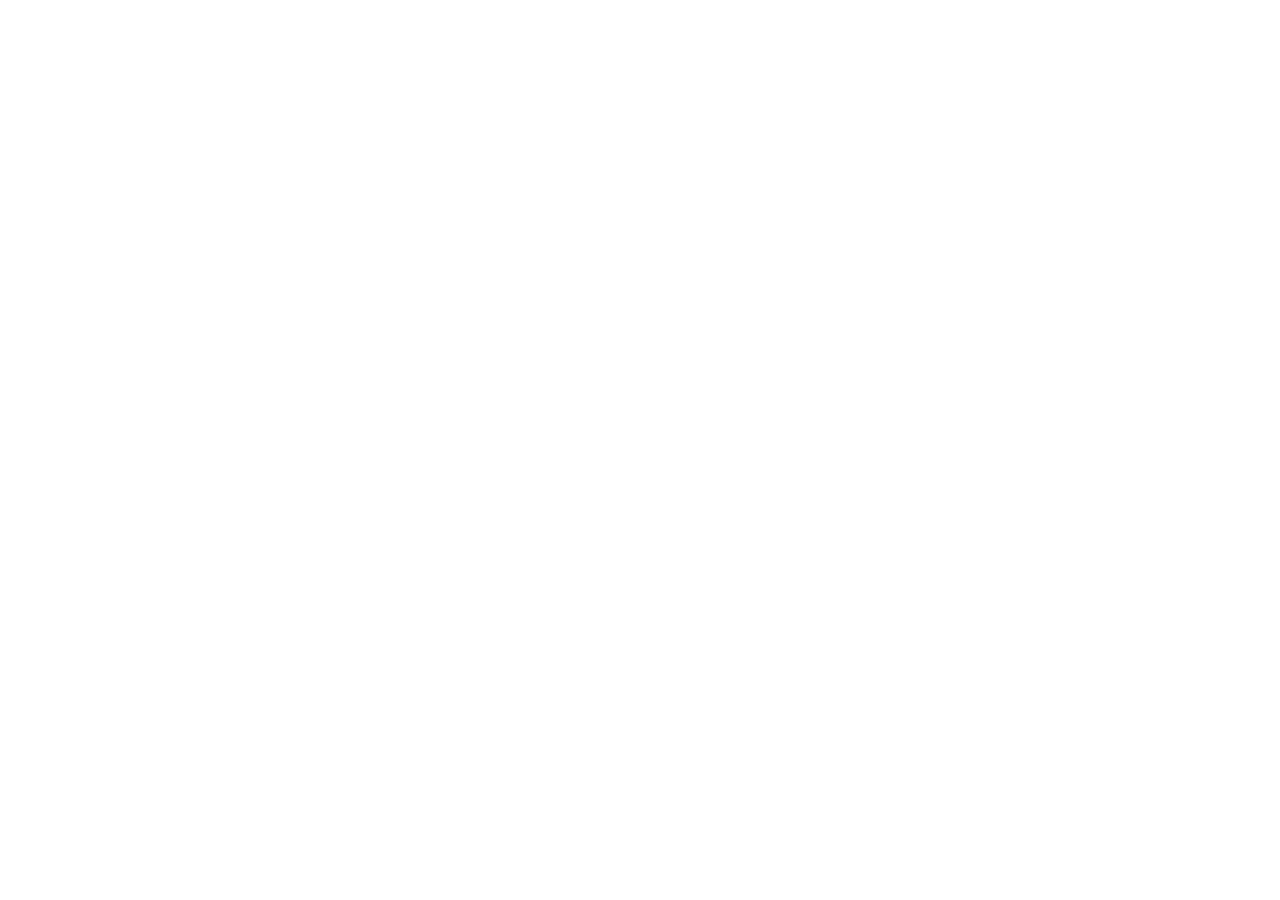
==== projeto social/index.html @ f6bc3d05 "criei a pagina principal" ====
<!DOCTYPE html>
<html lang="pt-br">
<head>
    <meta charset="UTF-8">
    <meta name="viewport" content="width=device-width, initial-scale=1.0">
    <title>Projeto redes sociais</title>

    <link rel="shortcut icon" href="favicon.ico" type="image/x-icon">
     <link rel="stylesheet" href="style.css">
</head>
<body>
    
</body>
</html>
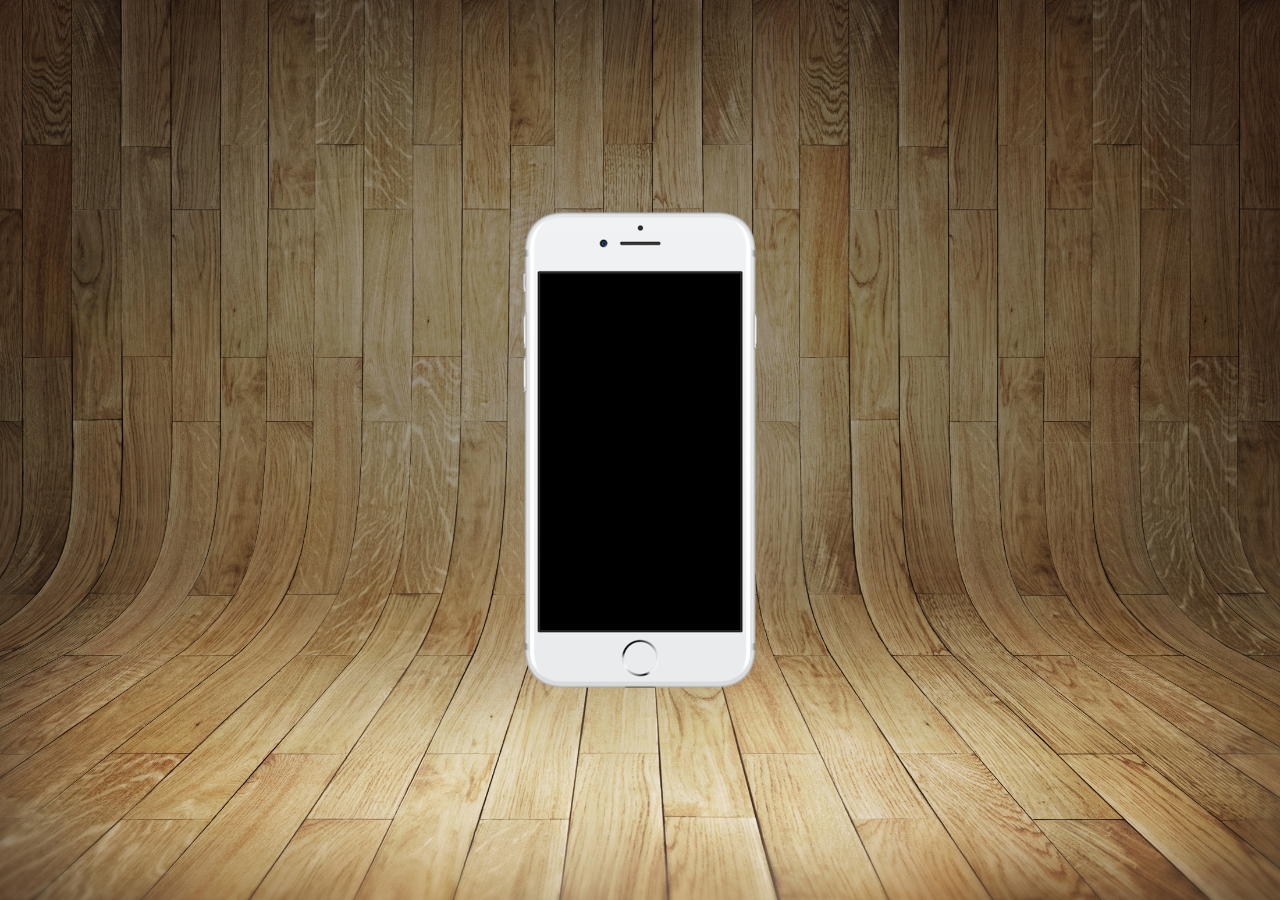
==== commit 1879edcf: "atualizei  html css" ====
--- a/projeto social/index.html
+++ b/projeto social/index.html
@@ -6,9 +6,16 @@
     <title>Projeto redes sociais</title>
 
     <link rel="shortcut icon" href="favicon.ico" type="image/x-icon">
-     <link rel="stylesheet" href="style.css">
+    <link rel="stylesheet" href="estilos/style.css">
 </head>
 <body>
-    
+    <main>
+       <section id="telefone">
+
+       </section>
+       <section id="redes-sociais">
+        
+       </section>
+    <main>
 </body>
 </html>
--- a/projeto social/estilos/style.css
+++ b/projeto social/estilos/style.css
@@ -0,0 +1,40 @@
+@charset "utf-8";
+
+*{
+    margin: 0px;
+    padding: 0px;
+    font-family: Arial, Helvetica, sans-serif;
+}
+
+html, body {
+    height: 100vh;
+    width: 100vw;
+    background-color: black;
+}
+
+body {
+    background: url(../imagens/fundo-madeira.jpg) no-repeat top center;
+    background-size: cover;
+    background-attachment: fixed;
+    
+}
+
+main {
+    height: 100%;
+    
+    
+}
+
+section#telefone {
+    position: absolute;
+    top: 50%;
+    left: 50%;
+    transform: translate(-50%, -50%);
+
+    height: 480px;
+    width: 238px;
+    background: url(../imagens/frame-iphone.png 
+     ) no-repeat;
+    
+    
+}
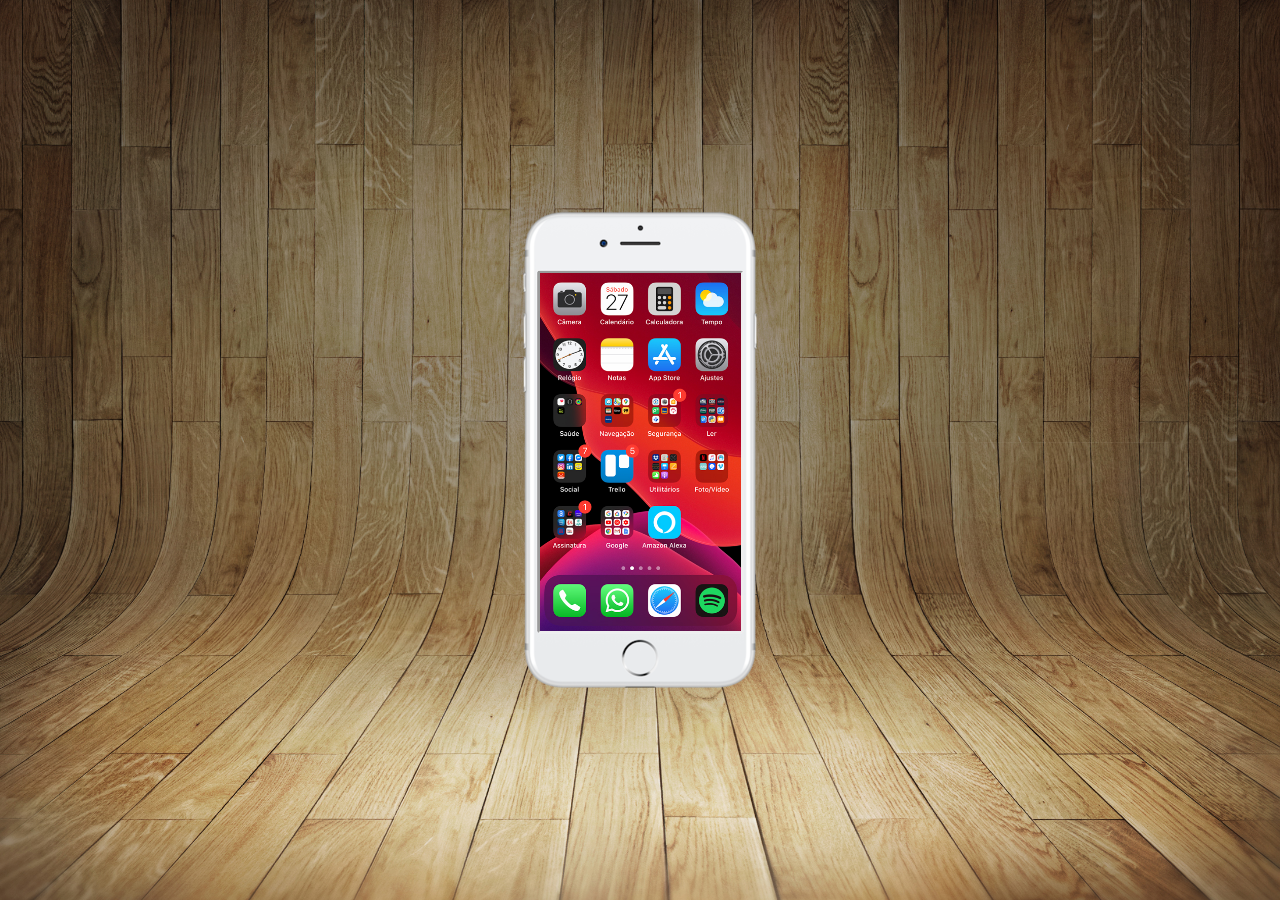
==== commit d09d62af: "criei a tela do celular" ====
--- a/projeto social/index.html
+++ b/projeto social/index.html
@@ -11,6 +11,9 @@
 <body>
     <main>
        <section id="telefone">
+         
+          <iframe src="home.html" name="tela" 
+          id="tela" ameborder="0"></iframe>
 
        </section>
        <section id="redes-sociais">
--- a/projeto social/estilos/style.css
+++ b/projeto social/estilos/style.css
@@ -35,6 +35,12 @@
     width: 238px;
     background: url(../imagens/frame-iphone.png 
      ) no-repeat;
-    
-    
+}
+
+iframe#tela {
+    position: relative;
+    top: 61px;
+    left: 17px;
+    width: 201px;
+    height: 358px;
 }
